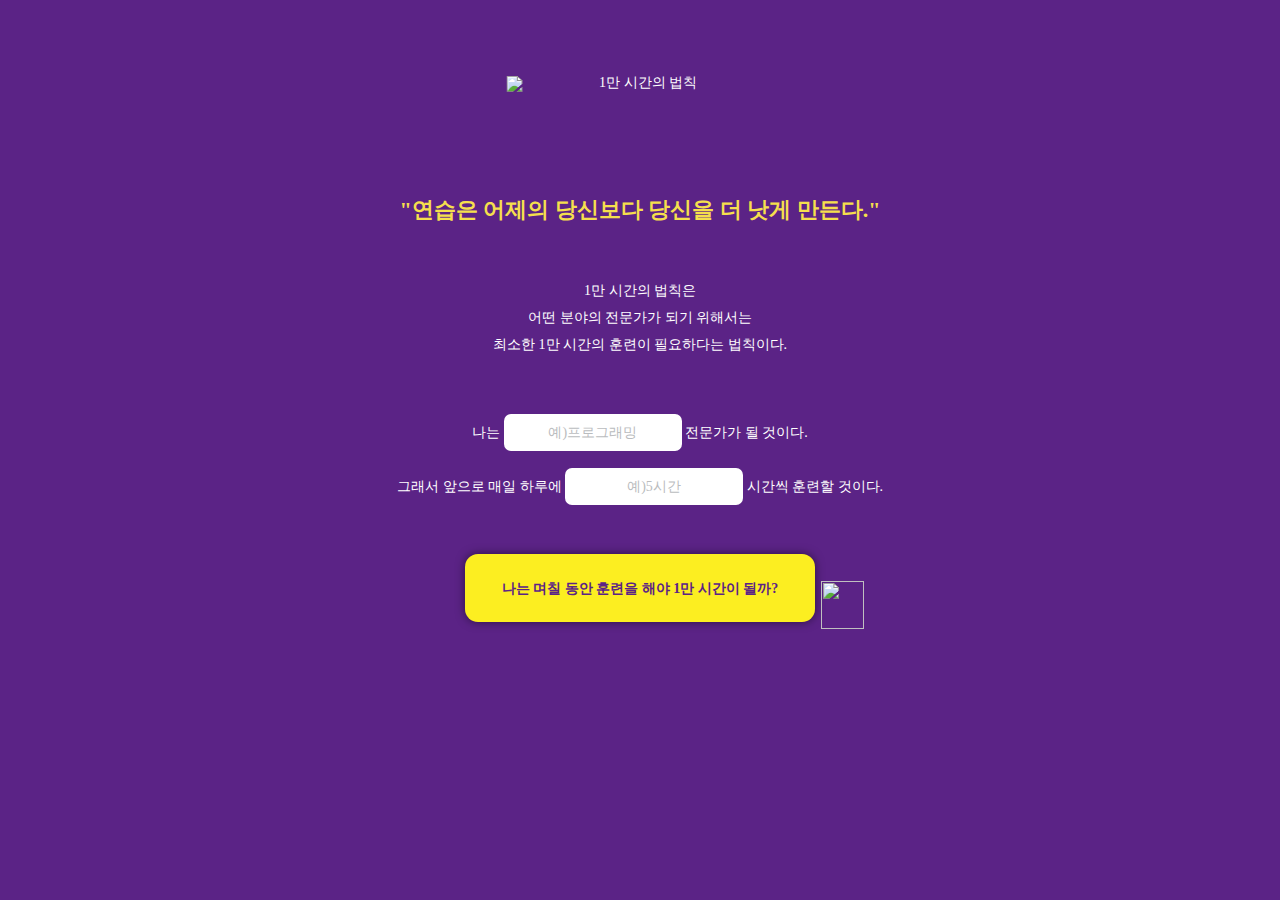
==== index.html @ 1d7ef47e "계산section" ====
<!DOCTYPE html>
<html lang="ko">
<head>
    <meta charset="UTF-8">
    <meta http-equiv="X-UA-Compatible" content="IE=edge">
    <meta name="viewport" content="width=device-width, initial-scale=1.0">
    <title>Document</title>
    <link rel="stylesheet" href="./css/reset.css">
    <link rel="stylesheet" href="./css/10000hours.css">
</head>
<body>
    <main>
        <h1>
            <img class="title-img" src="./img/title.png" alt="1만 시간의 법칙">
        </h1>
        <p class="quote">
            "연습은 어제의 당신보다 당신을 더 낫게 만든다."
        </p>
        <dl>
            <dt class="blind">1만 시간의 법칙</dt>
            <dd>
                <span class="for-br">
                    <dfn>1만 시간의 법칙</dfn>은
                </span>
                <span class="for-br">
                    어떤 분야의 전문가가 되기 위해서는
                </span>
                <span class="for-br">
                    최소한 1만 시간의 훈련이 필요하다는 법칙이다.
                </span>
            </dd>
        </dl>
        <section class="time-computation">
            <h2 class="blind">1만 시간 계산</h2>
            <form action="index.html" method="post">
                <p class="goal">
                    <span class="for-br">
                        나는 
                        <input type="text" name="specialty" placeholder="예)프로그래밍" required />
                        전문가가 될 것이다.
                    </span>
                    <span class="for-br">
                        그래서 앞으로 매일 하루에
                        <span class="mobile-br">
                            <input type="text" name="time" placeholder="예)5시간" required />
                            시간씩 훈련할 것이다.
                        </span>
                    </span>
                </p>
                <button class="computation-btn" type="submit">
                    나는 며칠 동안 훈련을 해야
                    <span class="mobile-br">
                        1만 시간이 될까?
                    </span>
                    <img class="click-img" src="/img/click.png" alt="">
                </button>
            </form>
        </section>
    </main>
</body>
</html>
---- css/10000hours.css ----
@font-face {
    font-family: 'OTEnjoystoriesBA';
    src: url('https://cdn.jsdelivr.net/gh/projectnoonnu/noonfonts_two@1.0/OTEnjoystoriesBA.woff') format('woff');
    font-weight: normal;
    font-style: normal;
}

@font-face {
    font-family: 'GmarketSansBold';
    src: url('https://cdn.jsdelivr.net/gh/projectnoonnu/noonfonts_2001@1.1/GmarketSansBold.woff') format('woff');
    font-weight: normal;
    font-style: normal;
}

@font-face {
    font-family: 'GmarketSansMedium';
    src: url('https://cdn.jsdelivr.net/gh/projectnoonnu/noonfonts_2001@1.1/GmarketSansMedium.woff') format('woff');
    font-weight: normal;
    font-style: normal;
}

@font-face {
    font-family: 'Noto Sans KR';
    font-style: normal;
    font-weight: 400;
    src: url("https://fonts.gstatic.com/ea/notosanskr/v2/NotoSansKR-Regular.woff2") format('woff2'),
    url("https://fonts.gstatic.com/ea/notosanskr/v2/NotoSansKR-Regular.woff") format('woff'),
    url("https://fonts.gstatic.com/ea/notosanskr/v2/NotoSansKR-Regular.otf") format('opentype');
}

:root {
    --main-bg-color: #5B2386;
    --main-text-color: #FFFFFF;
    --point-text-color: #5B2386;
    --quote-color: #F5DF4D;
    --btn-color: #FCEE21;
    --placeholder-color: #BABCBE;
}

.blind {
    position: absolute;
    clip: rect(0 0 0 0);
    width: 1px;
    height: 1px;
    margin: -1px;
    overflow: hidden;
}

html {
    font-size: 10px;
}

body {
    background-color: var(--main-bg-color);
}

main {
    font-family: 'GmarketSansMedium';
    font-size: 1.4rem;
    color: var(--main-text-color);
    text-align: center;
}

h1 {
    position: relative;
    height: 126px;
    margin: 41px auto 0;
    background-image: url(/img/clock.png);
    background-repeat: no-repeat;
    background-size: contain;
    background-position: center;
}

.title-img {
    position: absolute;
    top: 35px;
    left: 50%;
    transform: translateX(-50%);
    width: 267px;
    height: 53px;
}

.quote {
    margin-top: 31px;
    font-size: 2.2rem;
    font-family: 'OTEnjoystoriesBA';
    font-weight: 700;
    color: var(--quote-color);
    line-height: 24px;
}

dl {
    /* width: 302px; */
    margin-top: 62px;
    text-align: center;
    background-image: url(/img/quotes.png);
    background-repeat: no-repeat;
    background-size: 302px;
    background-position: 24px;
    background-position: center;
}

.for-br {
    display: block;
}

dd>:not(span:nth-child(1)) {
    margin-top: 13px;
}

dfn {
    font-family: 'GmarketSansBold';
    /* font-weight: 700; */
}

.time-computation {
    margin-top: 62px;
}

.goal>span:nth-child(2) {
    margin: 17px 0 0;
}

@media screen and (max-width: 394px) {
    .mobile-br {
        display: block;
        margin-top: 19px;
    }
    .computation-btn>span {
        margin-top: 0;
    }
}

input {
    box-sizing: content-box;
    height: 1.4rem;
    padding: 12px 0 11px;
    border-radius: 7px;
    color: var(--point-text-color);
    text-align: center;
}

input::placeholder {
    color: var(--placeholder-color);
}

input:focus, textarea:focus, select:focus{
    outline: none;
}

.computation-btn {
    position: relative;
    box-sizing: content-box;
    padding: 19px 36.5px 17px;
    height: 32px;
    color: var(--point-text-color);
    background-color: var(--btn-color);
    margin-top: 49px;
    box-shadow: 0px 0px 10px rgba(0, 0, 0, 0.5);
    border-radius: 13px;
}

.click-img {
    position: absolute;
    /* bottom: 0; */
    left: calc(100% + 6px);
    /* bottom 위치를 어떻게 잡아야 할지 잘 모르겠음 */
    bottom: -7px;
    width: 43px;
    height: 48px;
}
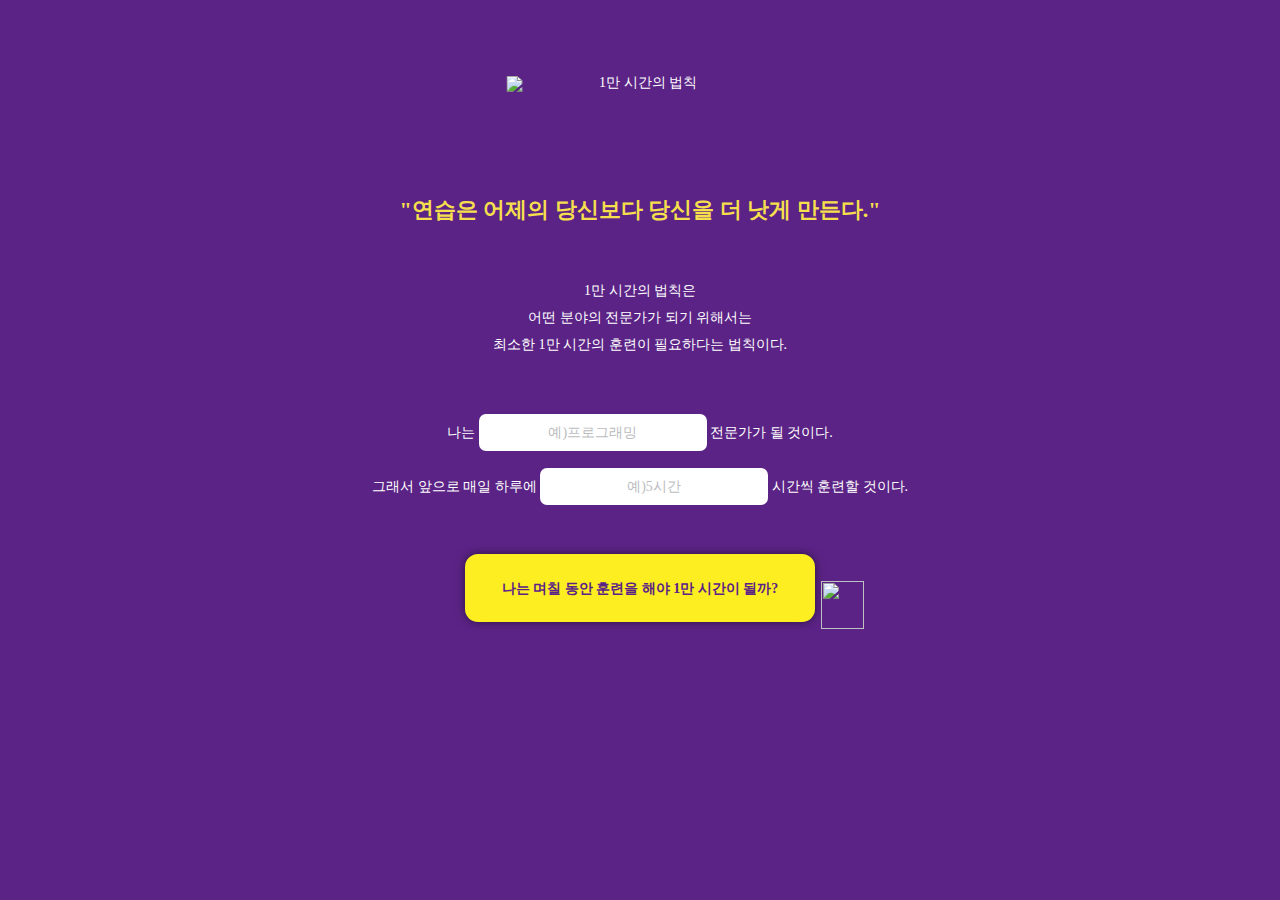
==== commit d233f255: "모바일인풋확대방지" ====
--- a/index.html
+++ b/index.html
@@ -3,7 +3,8 @@
 <head>
     <meta charset="UTF-8">
     <meta http-equiv="X-UA-Compatible" content="IE=edge">
-    <meta name="viewport" content="width=device-width, initial-scale=1.0">
+    <meta name="viewport" content="width=device-width, initial-scale=1.0
+    , user-scalable=no, maximum-scale=1">
     <title>Document</title>
     <link rel="stylesheet" href="./css/reset.css">
     <link rel="stylesheet" href="./css/10000hours.css">
@@ -52,7 +53,7 @@
                     <span class="mobile-br">
                         1만 시간이 될까?
                     </span>
-                    <img class="click-img" src="/img/click.png" alt="">
+                    <img class="click-img" src="img/click.png" alt="">
                 </button>
             </form>
         </section>
--- a/css/10000hours.css
+++ b/css/10000hours.css
@@ -65,7 +65,7 @@
     position: relative;
     height: 126px;
     margin: 41px auto 0;
-    background-image: url(/img/clock.png);
+    background-image: url(../img/clock.png);
     background-repeat: no-repeat;
     background-size: contain;
     background-position: center;
@@ -93,7 +93,7 @@
     /* width: 302px; */
     margin-top: 62px;
     text-align: center;
-    background-image: url(/img/quotes.png);
+    background-image: url(../img/quotes.png);
     background-repeat: no-repeat;
     background-size: 302px;
     background-position: 24px;
@@ -121,7 +121,7 @@
     margin: 17px 0 0;
 }
 
-@media screen and (max-width: 394px) {
+@media screen and (max-width: 526px) {
     .mobile-br {
         display: block;
         margin-top: 19px;
@@ -133,11 +133,18 @@
 
 input {
     box-sizing: content-box;
+    width: 156px;
     height: 1.4rem;
     padding: 12px 0 11px;
     border-radius: 7px;
     color: var(--point-text-color);
     text-align: center;
+}
+
+@media screen and (min-width: 395px) {
+    input {
+        width: 228px;
+    }
 }
 
 input::placeholder {
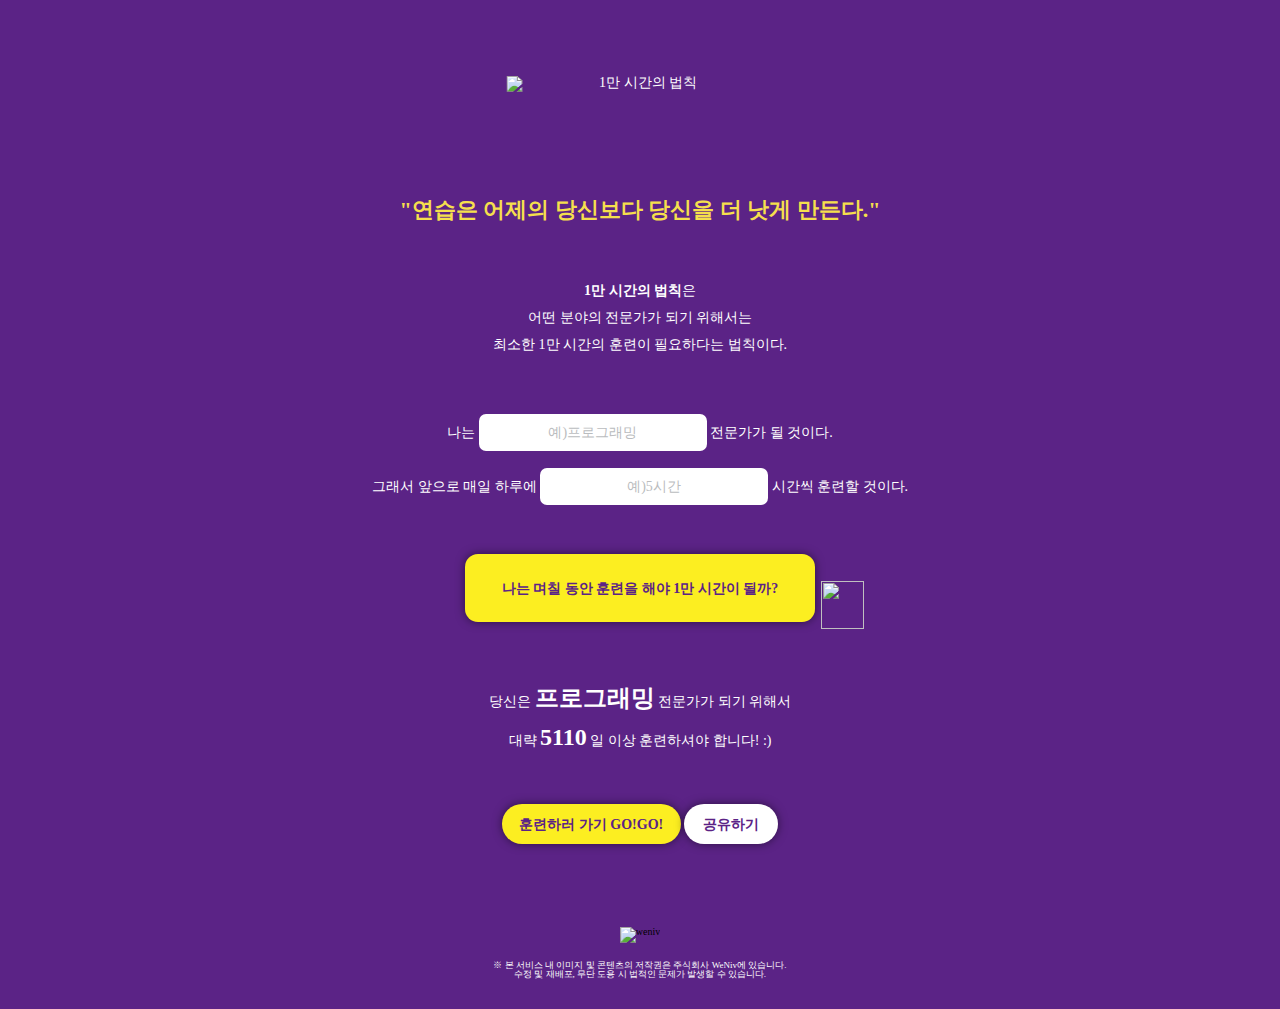
==== commit 9ca2a82b: "모바일 버전 완성" ====
--- a/index.html
+++ b/index.html
@@ -3,8 +3,7 @@
 <head>
     <meta charset="UTF-8">
     <meta http-equiv="X-UA-Compatible" content="IE=edge">
-    <meta name="viewport" content="width=device-width, initial-scale=1.0
-    , user-scalable=no, maximum-scale=1">
+    <meta name="viewport" content="width=device-width, initial-scale=1.0, maximum-scale=1.0, user-scalable=0"/>
     <title>Document</title>
     <link rel="stylesheet" href="./css/reset.css">
     <link rel="stylesheet" href="./css/10000hours.css">
@@ -57,6 +56,34 @@
                 </button>
             </form>
         </section>
+        <section class="computation-result">
+            <h2 class="blind">
+                결과 확인 및 공유
+            </h2>
+            <p class="txt-wannabe">
+                당신은 <strong>프로그래밍</strong> 전문가가 되기 위해서
+                <span class="for-br">
+                    대략 <strong>5110</strong> 일 이상 훈련하셔야 합니다! :)
+                </span>
+            </p>
+            <div class="studynshare">
+                <button type="button" class="study">
+                    훈련하러 가기 GO!GO!
+                </button>
+                <button type="button" class="share">
+                    공유하기
+                </button>
+            </div>
+        </section>
     </main>
+    <footer>
+        <img class="logo-img" src="img/logo.png" alt="weniv">
+        <p class="copyright">
+            <small>
+                ※ 본 서비스 내 이미지 및 콘텐츠의 저작권은 주식회사 WeNiv에 있습니다.
+                <span class="for-br">수정 및 재배포, 무단 도용 시 법적인 문제가 발생할 수 있습니다.</span>
+            </small>
+        </p>
+    </footer>
 </body>
 </html>--- a/css/10000hours.css
+++ b/css/10000hours.css
@@ -1,3 +1,4 @@
+/* 글꼴 */
 @font-face {
     font-family: 'OTEnjoystoriesBA';
     src: url('https://cdn.jsdelivr.net/gh/projectnoonnu/noonfonts_two@1.0/OTEnjoystoriesBA.woff') format('woff');
@@ -28,6 +29,7 @@
     url("https://fonts.gstatic.com/ea/notosanskr/v2/NotoSansKR-Regular.otf") format('opentype');
 }
 
+/* 색깔 지정 */
 :root {
     --main-bg-color: #5B2386;
     --main-text-color: #FFFFFF;
@@ -37,6 +39,7 @@
     --placeholder-color: #BABCBE;
 }
 
+/* 요소 숨김 */
 .blind {
     position: absolute;
     clip: rect(0 0 0 0);
@@ -46,7 +49,10 @@
     overflow: hidden;
 }
 
+/* 메인 코드 */
+/* 모바일부터 시작함 */
 html {
+    /* 계산 편리함을 위해 글꼴 10px로 설정 */
     font-size: 10px;
 }
 
@@ -104,31 +110,23 @@
     display: block;
 }
 
-dd>:not(span:nth-child(1)) {
+dd>span:nth-child(2), dd>span:nth-child(3) {
     margin-top: 13px;
 }
 
 dfn {
-    font-family: 'GmarketSansBold';
-    /* font-weight: 700; */
-}
-
+    /* font-family로 해야할지 font-weight로 해야할지 헷갈림 */
+    /* font-family: 'GmarketSansBold'; */
+    font-weight: 700;
+}
+
+/* section.time-computation area */
 .time-computation {
     margin-top: 62px;
 }
 
 .goal>span:nth-child(2) {
     margin: 17px 0 0;
-}
-
-@media screen and (max-width: 526px) {
-    .mobile-br {
-        display: block;
-        margin-top: 19px;
-    }
-    .computation-btn>span {
-        margin-top: 0;
-    }
 }
 
 input {
@@ -141,12 +139,6 @@
     text-align: center;
 }
 
-@media screen and (min-width: 395px) {
-    input {
-        width: 228px;
-    }
-}
-
 input::placeholder {
     color: var(--placeholder-color);
 }
@@ -157,14 +149,22 @@
 
 .computation-btn {
     position: relative;
-    box-sizing: content-box;
     padding: 19px 36.5px 17px;
-    height: 32px;
+    min-width: 168px;
+    height: 3.2rem;
     color: var(--point-text-color);
     background-color: var(--btn-color);
     margin-top: 49px;
     box-shadow: 0px 0px 10px rgba(0, 0, 0, 0.5);
     border-radius: 13px;
+}
+
+.mobile-br {
+    display: block;
+}
+
+.goal .mobile-br {
+    margin-top: 19px;
 }
 
 .click-img {
@@ -175,4 +175,71 @@
     bottom: -7px;
     width: 43px;
     height: 48px;
+}
+
+/* section.computation-result area */
+.computation-result {
+    margin-top: 64px;
+}
+
+strong {
+    font-size: 2.4rem;
+    /* font-family: 'GmarketSansBold'; */
+    font-weight: 700;
+}
+
+.computation-result .for-br {
+    margin-top: 15px;
+}
+
+.study, .share {
+    border-radius: 56px;
+    
+}
+
+.study {
+    padding: 13.5px 17.5px 12.5px;
+}
+
+.share {
+    padding: 13.5px 19px 12.5px;
+}
+
+.studynshare {
+    margin-top: 55px;
+}
+
+.studynshare button:first-child {
+    background-color: var(--btn-color);
+}
+
+/* footer area */
+footer {
+    margin-top: 83px;
+    margin-bottom: 30px;
+    text-align: center;
+}
+
+small {
+    font-size: 0.9rem;
+}
+
+.logo-img {
+    width: 91px;
+    height: 18px;
+}
+
+.copyright {
+    margin-top: 17px;
+}
+
+@media screen and (min-width: 527px) {
+    input {
+        width: 228px;
+    }
+
+    .mobile-br {
+        display: initial;
+        margin-top: 0;
+    }
 }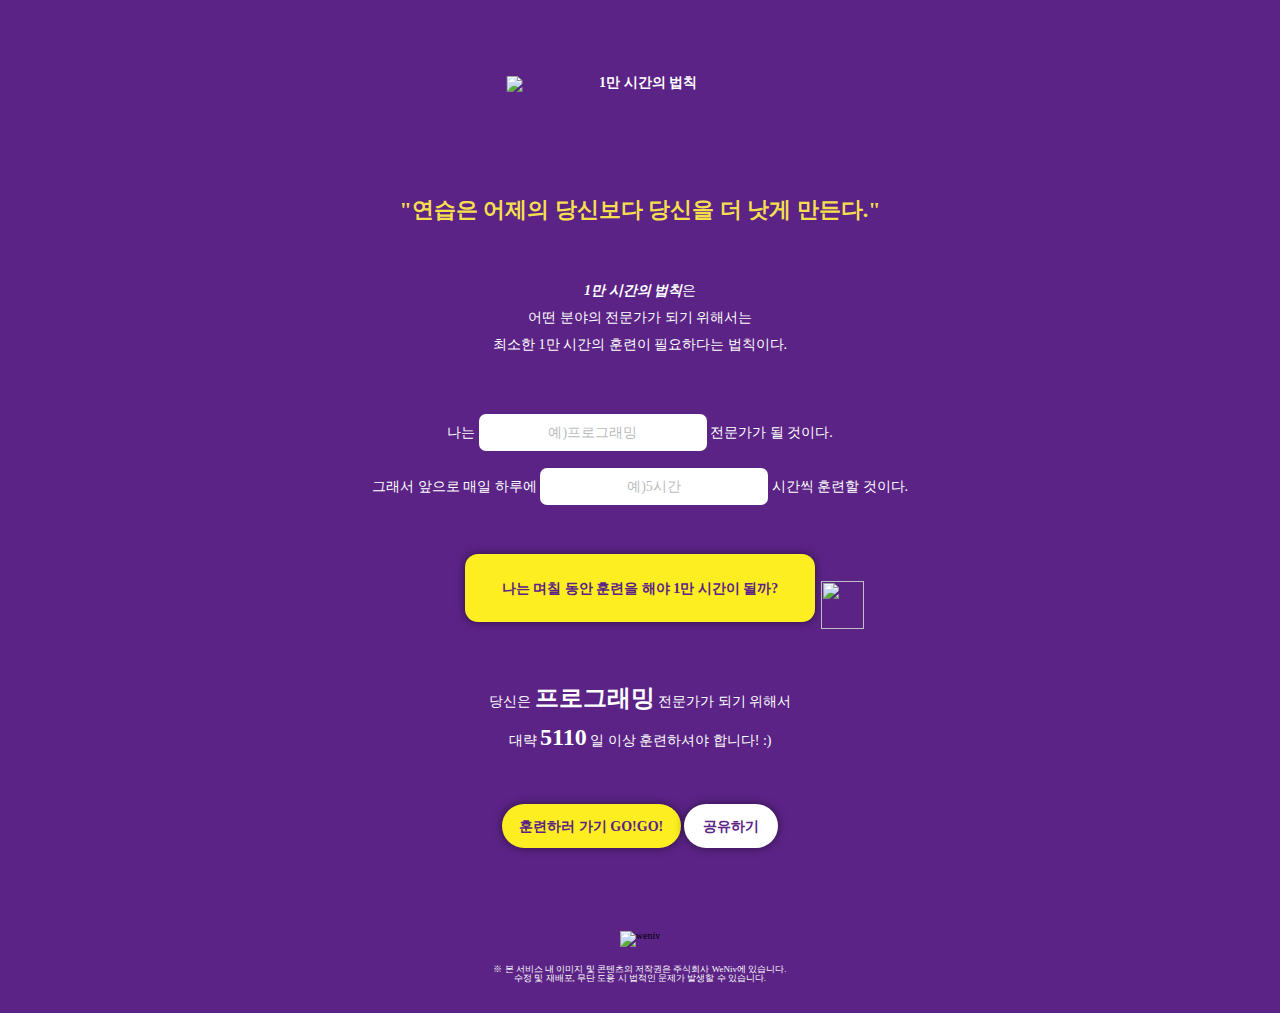
==== commit 289dc8d5: "코드리뷰" ====
--- a/index.html
+++ b/index.html
@@ -4,7 +4,7 @@
     <meta charset="UTF-8">
     <meta http-equiv="X-UA-Compatible" content="IE=edge">
     <meta name="viewport" content="width=device-width, initial-scale=1.0, maximum-scale=1.0, user-scalable=0"/>
-    <title>Document</title>
+    <title>1만 시간의 법칙</title>
     <link rel="stylesheet" href="./css/reset.css">
     <link rel="stylesheet" href="./css/10000hours.css">
 </head>
@@ -14,12 +14,15 @@
             <img class="title-img" src="./img/title.png" alt="1만 시간의 법칙">
         </h1>
         <p class="quote">
+            <!-- 피그마에서 익스포트할 수 있음 이미지 -->
             "연습은 어제의 당신보다 당신을 더 낫게 만든다."
         </p>
         <dl>
             <dt class="blind">1만 시간의 법칙</dt>
             <dd>
                 <span class="for-br">
+                    <!-- 기울임 문제.. -->
+                    <!-- 굵음: 글꼴 -->
                     <dfn>1만 시간의 법칙</dfn>은
                 </span>
                 <span class="for-br">
--- a/css/10000hours.css
+++ b/css/10000hours.css
@@ -153,7 +153,6 @@
     min-width: 168px;
     height: 3.2rem;
     color: var(--point-text-color);
-    background-color: var(--btn-color);
     margin-top: 49px;
     box-shadow: 0px 0px 10px rgba(0, 0, 0, 0.5);
     border-radius: 13px;
@@ -209,8 +208,8 @@
     margin-top: 55px;
 }
 
-.studynshare button:first-child {
-    background-color: var(--btn-color);
+.studynshare button:nth-child(2) {
+    background-color: white;
 }
 
 /* footer area */
@@ -231,6 +230,14 @@
 
 .copyright {
     margin-top: 17px;
+}
+
+.modal {
+    width: 800px;
+    height: 800px;
+    background: #FFFFFF;
+    box-shadow: 0px 0px 20px rgba(0, 0, 0, 0.5);
+    border-radius: 30px;
 }
 
 @media screen and (min-width: 527px) {
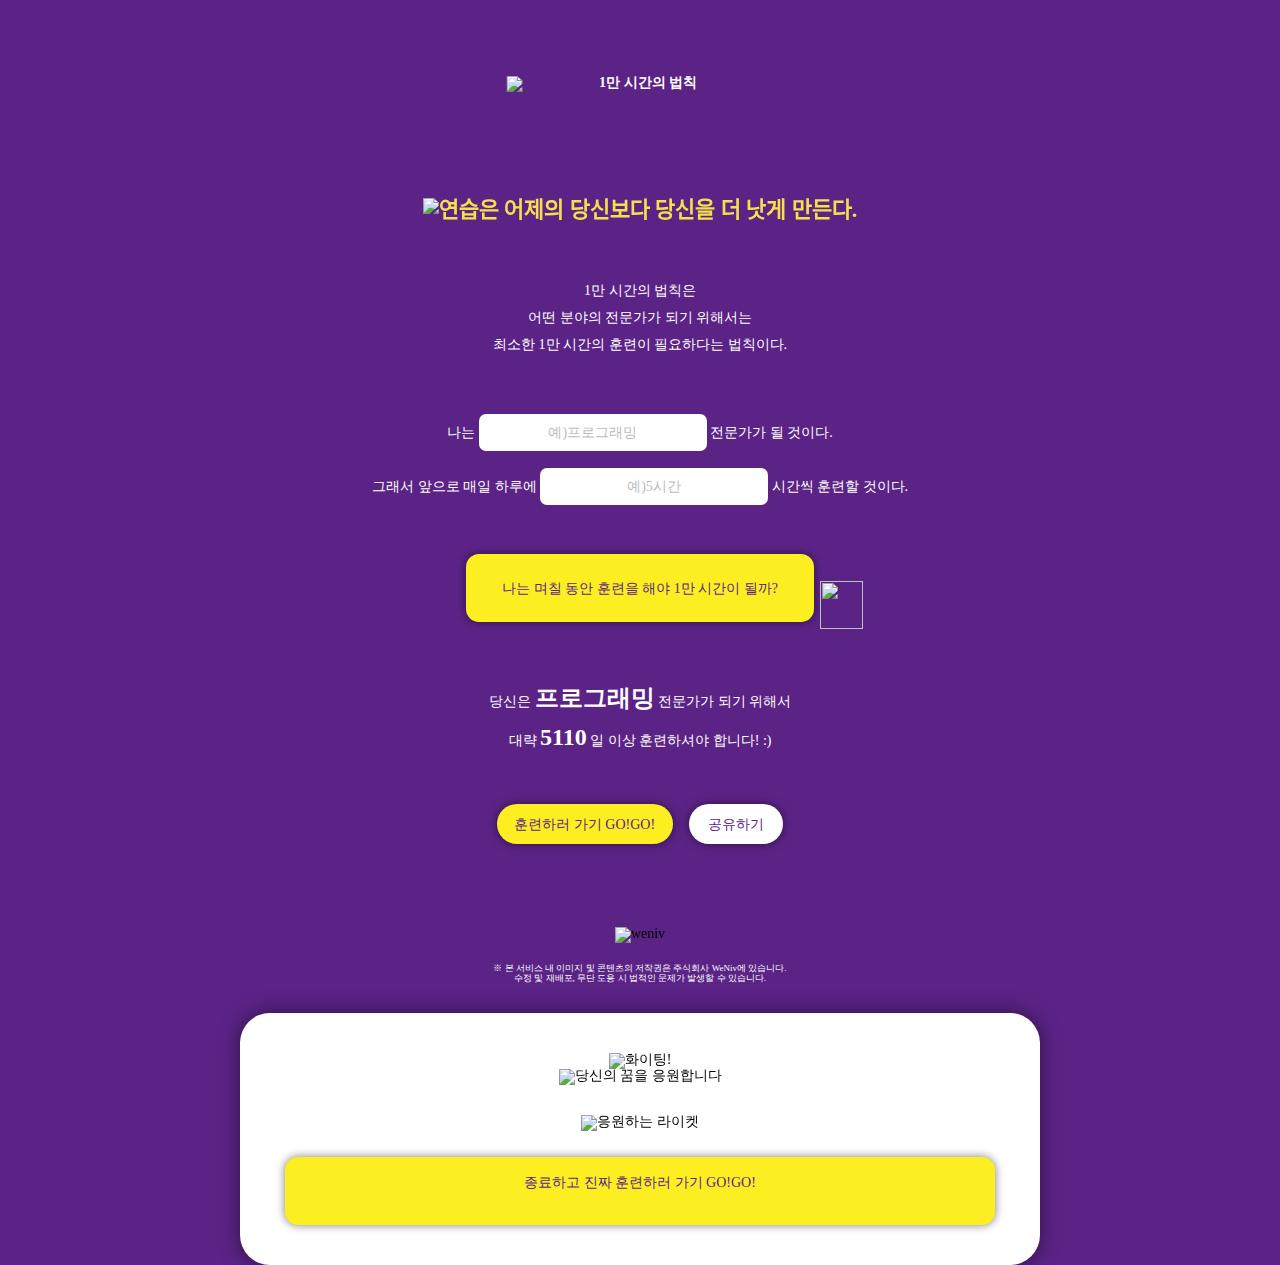
==== commit ed8e643e: "모바일완성" ====
--- a/index.html
+++ b/index.html
@@ -13,10 +13,9 @@
         <h1>
             <img class="title-img" src="./img/title.png" alt="1만 시간의 법칙">
         </h1>
-        <p class="quote">
-            <!-- 피그마에서 익스포트할 수 있음 이미지 -->
-            "연습은 어제의 당신보다 당신을 더 낫게 만든다."
-        </p>
+        <q class="for-br quote">
+            <img src="img/“연습은 어제의 당신보다 당신을 더 낫게 만든다.”.png" alt="연습은 어제의 당신보다 당신을 더 낫게 만든다.">
+        </q>
         <dl>
             <dt class="blind">1만 시간의 법칙</dt>
             <dd>
@@ -88,5 +87,23 @@
             </small>
         </p>
     </footer>
+    <article class="modal">
+        <h2 class="blind">응원 모달</h2>
+        <p class="cheer-up">
+            <span class="for-br">
+                <img src="img/s_화이팅!!.png" alt="화이팅!">
+            </span>
+            <span class="for-br">
+                <img src="img/s_당신의 꿈을 응원합니다!.png" alt="당신의 꿈을 응원합니다">
+            </span>
+        </p>
+        <img class="licat-img" src="img/licat.png" alt="응원하는 라이켓" />
+        <a class="go-btn">
+            종료하고 진짜
+            <span class="mobile-br">
+                훈련하러 가기 GO!GO!
+            </span>
+        </a>
+    </article>
 </body>
 </html>--- a/css/10000hours.css
+++ b/css/10000hours.css
@@ -49,6 +49,11 @@
     overflow: hidden;
 }
 
+/* 이미지 깨짐 문제 */
+img {
+    transform: translateZ(0);
+}
+
 /* 메인 코드 */
 /* 모바일부터 시작함 */
 html {
@@ -57,12 +62,12 @@
 }
 
 body {
+    font-size: 1.4rem;
     background-color: var(--main-bg-color);
+    font-family: 'GmarketSansMedium';
 }
 
 main {
-    font-family: 'GmarketSansMedium';
-    font-size: 1.4rem;
     color: var(--main-text-color);
     text-align: center;
 }
@@ -116,8 +121,8 @@
 
 dfn {
     /* font-family로 해야할지 font-weight로 해야할지 헷갈림 */
-    /* font-family: 'GmarketSansBold'; */
-    font-weight: 700;
+    font-family: 'GmarketSansBold';
+    /* font-weight: 700; */
 }
 
 /* section.time-computation area */
@@ -198,10 +203,13 @@
 
 .study {
     padding: 13.5px 17.5px 12.5px;
+    height: 1em;
+    margin-right:13px;
 }
 
 .share {
     padding: 13.5px 19px 12.5px;
+    height: 1em;
 }
 
 .studynshare {
@@ -232,14 +240,46 @@
     margin-top: 17px;
 }
 
+/* 모달 */
 .modal {
-    width: 800px;
-    height: 800px;
+    /* font-family: 'GmarketSansMedium'; */
+    /* 330 / 360 = 91.66% */
+    padding: 40px 45px;
+
+    margin: 0 auto;
+    width: 91.7%;
+    max-width: 800px;
+    /* height: 500px; */
     background: #FFFFFF;
     box-shadow: 0px 0px 20px rgba(0, 0, 0, 0.5);
     border-radius: 30px;
-}
-
+    text-align: center;
+}
+
+.licat-img {
+    width: 178.6125px;
+}
+
+.go-btn {
+    font-family: 'GmarketSansBold';
+    display: block;
+    background-color: var(--btn-color);
+    box-sizing: content-box;
+    padding: 19px 36.5px 17px;
+    min-width: 168px;
+    height: 3.2rem;
+    color: var(--point-text-color);
+    box-shadow: 0px 0px 10px rgba(0, 0, 0, 0.5);
+    border-radius: 13px;
+    font-size: 1.4rem;
+    margin-top: 25.96px;
+}
+
+.cheer-up {
+    margin-bottom: 30px;
+}
+
+/* 반응형 */
 @media screen and (min-width: 527px) {
     input {
         width: 228px;
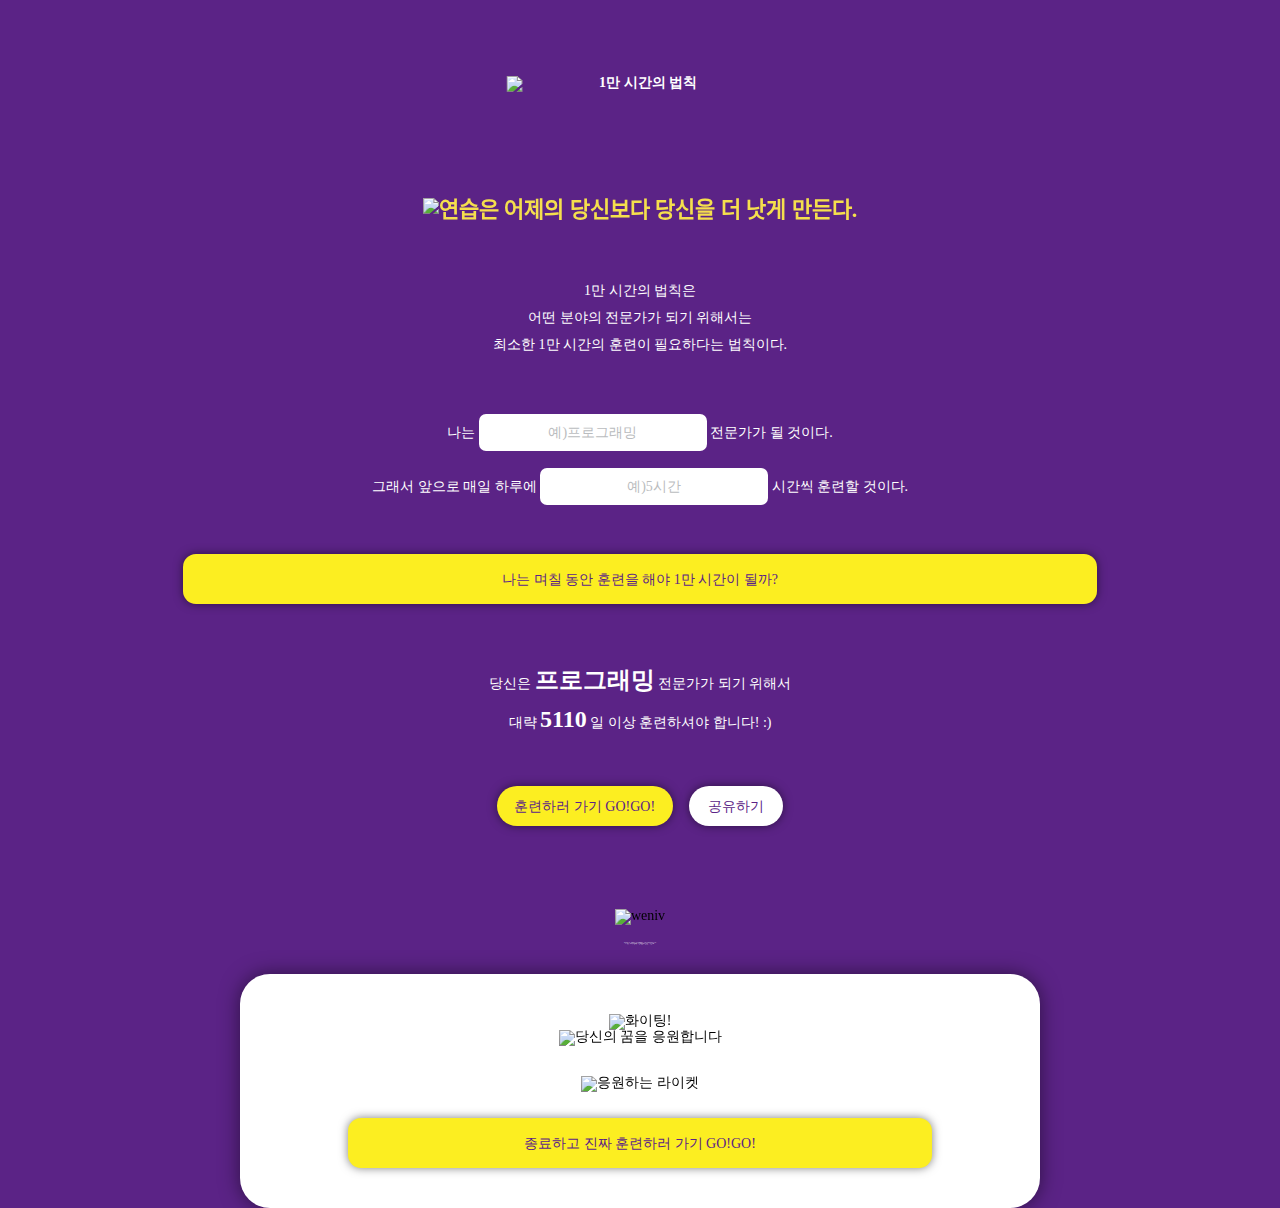
==== commit 2d24592b: "폰트사이즈이슈빼고 모바일 완성" ====
--- a/index.html
+++ b/index.html
@@ -14,7 +14,7 @@
             <img class="title-img" src="./img/title.png" alt="1만 시간의 법칙">
         </h1>
         <q class="for-br quote">
-            <img src="img/“연습은 어제의 당신보다 당신을 더 낫게 만든다.”.png" alt="연습은 어제의 당신보다 당신을 더 낫게 만든다.">
+            <img src="./img/s_quotes2.png" alt="연습은 어제의 당신보다 당신을 더 낫게 만든다.">
         </q>
         <dl>
             <dt class="blind">1만 시간의 법칙</dt>
@@ -79,25 +79,23 @@
         </section>
     </main>
     <footer>
-        <img class="logo-img" src="img/logo.png" alt="weniv">
+        <img class="logo-img" src="./img/logo.png" alt="weniv">
         <p class="copyright">
-            <small>
-                ※ 본 서비스 내 이미지 및 콘텐츠의 저작권은 주식회사 WeNiv에 있습니다.
-                <span class="for-br">수정 및 재배포, 무단 도용 시 법적인 문제가 발생할 수 있습니다.</span>
-            </small>
+            ※ 본 서비스 내 이미지 및 콘텐츠의 저작권은 주식회사 WeNiv에 있습니다.
+            <span class="for-br">수정 및 재배포, 무단 도용 시 법적인 문제가 발생할 수 있습니다.</span>
         </p>
     </footer>
     <article class="modal">
         <h2 class="blind">응원 모달</h2>
         <p class="cheer-up">
             <span class="for-br">
-                <img src="img/s_화이팅!!.png" alt="화이팅!">
+                <img src="./img/s_quotes3.png" alt="화이팅!">
             </span>
             <span class="for-br">
-                <img src="img/s_당신의 꿈을 응원합니다!.png" alt="당신의 꿈을 응원합니다">
+                <img src="./img/s_quotes4.png" alt="당신의 꿈을 응원합니다">
             </span>
         </p>
-        <img class="licat-img" src="img/licat.png" alt="응원하는 라이켓" />
+        <img class="licat-img" src="./img/licat.png" alt="응원하는 라이켓" />
         <a class="go-btn">
             종료하고 진짜
             <span class="mobile-br">
--- a/css/10000hours.css
+++ b/css/10000hours.css
@@ -1,11 +1,4 @@
 /* 글꼴 */
-@font-face {
-    font-family: 'OTEnjoystoriesBA';
-    src: url('https://cdn.jsdelivr.net/gh/projectnoonnu/noonfonts_two@1.0/OTEnjoystoriesBA.woff') format('woff');
-    font-weight: normal;
-    font-style: normal;
-}
-
 @font-face {
     font-family: 'GmarketSansBold';
     src: url('https://cdn.jsdelivr.net/gh/projectnoonnu/noonfonts_2001@1.1/GmarketSansBold.woff') format('woff');
@@ -65,6 +58,7 @@
     font-size: 1.4rem;
     background-color: var(--main-bg-color);
     font-family: 'GmarketSansMedium';
+    margin: 0 14px;
 }
 
 main {
@@ -153,15 +147,14 @@
 }
 
 .computation-btn {
-    position: relative;
-    padding: 19px 36.5px 17px;
-    min-width: 168px;
-    height: 3.2rem;
-    color: var(--point-text-color);
+    display: block;
+    padding: 1.9rem 0 1.7rem;
+    margin: 0 auto;
+    width: 73%;
+    border-radius: 13px;
     margin-top: 49px;
-    box-shadow: 0px 0px 10px rgba(0, 0, 0, 0.5);
-    border-radius: 13px;
-}
+}
+
 
 .mobile-br {
     display: block;
@@ -198,18 +191,21 @@
 
 .study, .share {
     border-radius: 56px;
+    padding: 1.35rem 0 1.25rem;
     
 }
 
 .study {
-    padding: 13.5px 17.5px 12.5px;
-    height: 1em;
+    /* height: 1em; */
     margin-right:13px;
+    padding-left: 1.75rem;
+    padding-right: 1.75rem;
 }
 
 .share {
-    padding: 13.5px 19px 12.5px;
-    height: 1em;
+    /* height: 1em; */
+    padding-left: 1.9rem;
+    padding-right: 1.9rem;
 }
 
 .studynshare {
@@ -227,10 +223,6 @@
     text-align: center;
 }
 
-small {
-    font-size: 0.9rem;
-}
-
 .logo-img {
     width: 91px;
     height: 18px;
@@ -238,16 +230,19 @@
 
 .copyright {
     margin-top: 17px;
+    /* font-size: 0.9rem; */
+    /* font-size: 50%; */
+    font-size: 1px;
+    color: var(--main-text-color);
 }
 
 /* 모달 */
 .modal {
     /* font-family: 'GmarketSansMedium'; */
     /* 330 / 360 = 91.66% */
-    padding: 40px 45px;
-
+    padding: 40px 0;
     margin: 0 auto;
-    width: 91.7%;
+    width: 91.7vw;
     max-width: 800px;
     /* height: 500px; */
     background: #FFFFFF;
@@ -264,10 +259,11 @@
     font-family: 'GmarketSansBold';
     display: block;
     background-color: var(--btn-color);
-    box-sizing: content-box;
-    padding: 19px 36.5px 17px;
-    min-width: 168px;
-    height: 3.2rem;
+    /* box-sizing: content-box; */
+    padding: 1.9rem 0 1.7rem;
+    /* min-width: 168px; */
+    margin: 0 auto;
+    width: 73%;
     color: var(--point-text-color);
     box-shadow: 0px 0px 10px rgba(0, 0, 0, 0.5);
     border-radius: 13px;
@@ -280,6 +276,13 @@
 }
 
 /* 반응형 */
+/* 최소 너비를 320px로 고려하고 함 */
+@media screen and (max-width: 340px) {
+    html {
+        font-size: 8px;
+    }
+}
+
 @media screen and (min-width: 527px) {
     input {
         width: 228px;
